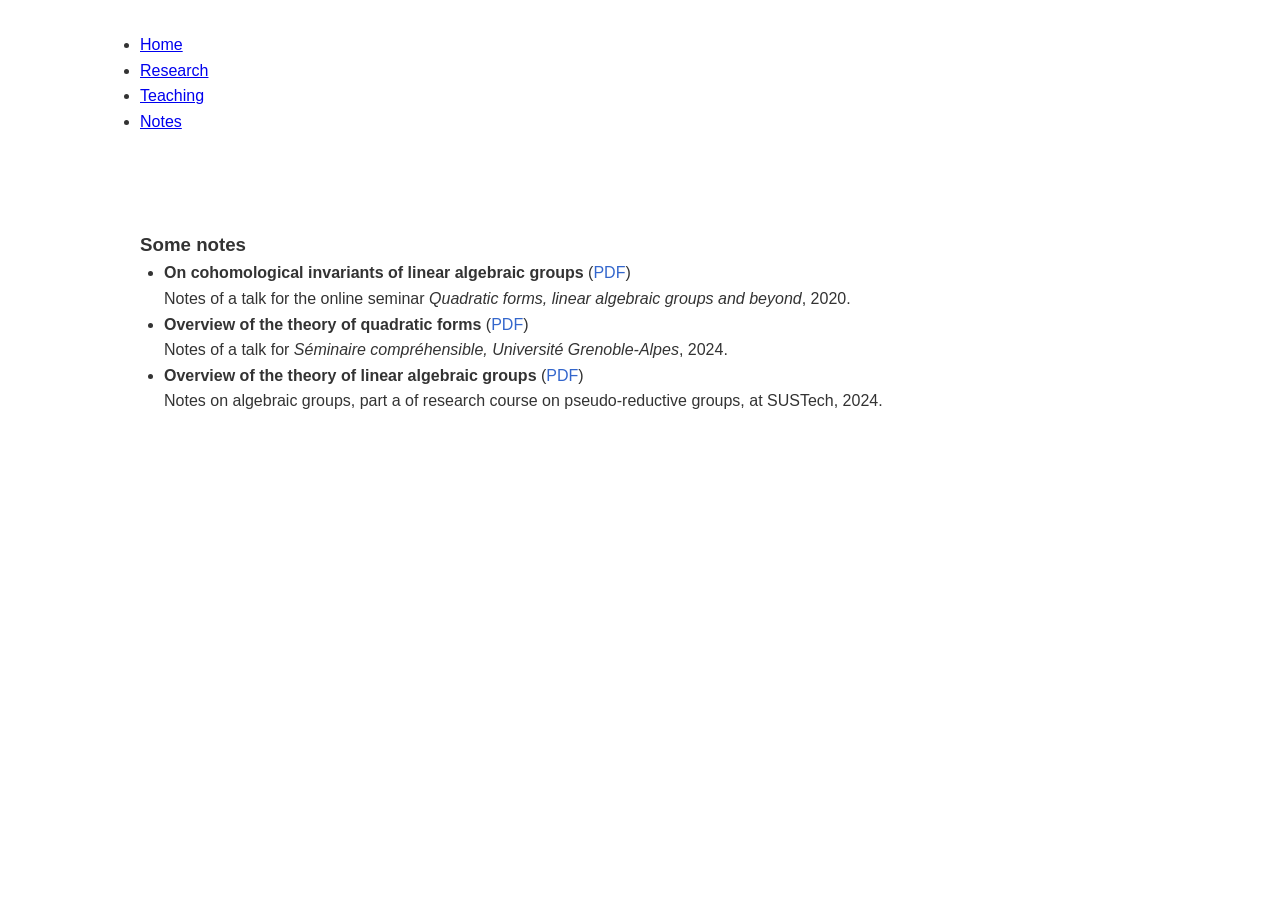
==== notes.html @ c6d20416 "Update notes.html" ====
<!DOCTYPE html>
<html lang="en">
<head>
  <meta charset="UTF-8">
  <meta name="viewport" content="width=device-width, initial-scale=1.0">
  <title>Notes | Alexandre Lourdeaux</title>
<link rel="canonical" href="https://alexldx.github.io/notes.html" />
  <meta name="description" content="Lecture notes and presentation slides from mathematics seminars by Alexandre Lourdeaux.">
  
  <link rel="stylesheet" href="styles.css">
</head>
<body>

  <nav class="navbar">
  <div class="container">
    <ul>
      <li><a href="index.html">Home</a></li>
      <li><a href="research.html">Research</a></li>
      <li><a href="teaching.html">Teaching</a></li>
      <li><a href="notes.html">Notes</a></li> </ul>
  </div>
</nav>

<section class="documents">


<section class="content-section">
    <div class="container">
      <h1>Some notes</h1>
     <ul class="list-doc">
      <li><p><strong>On cohomological invariants of linear algebraic groups</strong> (<a href="BeamerOnlineSeminarCondensed.pdf" target="_blank">PDF</a>) </p>
        <p>Notes of a talk for the online seminar <em>Quadratic forms, linear algebraic groups and beyond</em>, 2020.</p>
        </li>

      <li><p><strong>Overview of the theory of quadratic forms</strong> (<a href="SeminaireComprehensible.pdf" target="_blank">PDF</a>)</p>
        <p>Notes of a talk for <em>Séminaire compréhensible, Université Grenoble-Alpes</em>, 2024.</p>
      </li>

      <li><p><strong>Overview of the theory of linear algebraic groups</strong> (<a href="OverviewLAG.pdf" target="_blank">PDF</a>)</p>
        <p>Notes on algebraic groups, part a of research course on pseudo-reductive groups, at SUSTech, 2024.</p>
      </li>
     </ul>
    </div>
  </section>
</section>




</body>
</html>
---- styles.css ----
/* --- Base et Layout --- */
* { margin: 0; padding: 0; box-sizing: border-box; }
body { font-family: 'Segoe UI', Tahoma, Geneva, Verdana, sans-serif; line-height: 1.6; }
.container { width: 90%; max-width: 1200px; margin: 0 auto; }

/* --- Styles pour la bannière modernisée --- */
.banner {
  position: relative;
  width: 100%;
  height: 80vh; /* Hauteur immersive (80% de l'écran) */
  overflow: hidden;
  background-color: #f4f4f4;
}

.banner-image img {
  width: 100%;
  height: 100%;
  object-fit: cover; /* L'image originale s'adapte sans déformation */
  object-position: center bottom; /* Centre la ville mais garde les fleurs visibles */
}

/* Couche de superposition pour la lisibilité */
.banner-overlay {
  position: absolute;
  top: 0; left: 0; width: 100%; height: 100%;
  background-color: rgba(0, 0, 0, 0.4); /* Voile léger pour la lisibilité du texte */
  display: flex;
  flex-direction: column;
  color: #FFFFFF;
}

/* --- Menu intégré à la bannière --- */
.navbar-overlay {
  width: 100%;
  padding: 20px 0;
  display: flex;
  justify-content: flex-end; /* Aligne le menu à droite */
}

.navbar-overlay ul { list-style: none; display: flex; gap: 30px; }
.navbar-overlay ul li a {
  text-decoration: none;
  color: #FFFFFF;
  font-weight: 500;
  padding: 5px 10px;
  border-radius: 4px;
  transition: background-color 0.3s;
}

.navbar-overlay ul li a:hover,
.navbar-overlay ul li a.active {
  background-color: rgba(255, 255, 255, 0.2);
}

/* --- Titre et sous-titre centrés --- */
.banner-text {
  flex-grow: 1; /* Occupe l'espace restant */
  display: flex;
  flex-direction: column;
  justify-content: center;
  align-items: center;
  text-align: center;
}

.banner-text h1 {
  font-size: 4rem; /* Grand titre moderne */
  margin-bottom: 10px;
  text-shadow: 2px 2px 4px rgba(0, 0, 0, 0.6);
}

.banner-text p {
  font-size: 1.5rem;
  font-weight: 300;
  opacity: 0.9;
}

/* Reset simple */
* {
  margin: 0;
  padding: 0;
  box-sizing: border-box;
}

body {
  font-family: Arial, Helvetica, sans-serif;
  color: #333;
  line-height: 1.6;
}

/* Conteneur centralisé */
.container {
  width: 90%;
  max-width: 1000px;
  margin: auto;
  padding: 2rem 0;
}

/* Section 2 : Zone de couleur */
/* Section bleue */
.intro {
  background: #85929E; 
  color: white;
  padding: 2rem 0;
}

.intro-flex {
  display: flex;
  flex-wrap: wrap;
  align-items: center; /* centre verticalement photo et texte */
  gap: 2rem;
}

.photo-profil img {
  width: 200px;
  height: 200px;
  object-fit: cover;
  border-radius: 0;
}

.intro-texte {
  flex: 1;
}

.nom {
  font-size: 2.5rem;   /* taille du nom */
  margin-bottom: 1rem; /* espace sous le nom */
  line-height: 1.2;
  color: white;
}

.intro-texte p {
  margin-bottom: 1rem; /* espace entre les paragraphes */
}

/* Style spécifique pour l'email */
.email a {
  color: #ffcc00;  /* couleur différente pour l'email */
  text-decoration: none;
}

.email a:hover {
  text-decoration: underline;
}


.list-doc ul {
    margin-left: 50px; /* Décalage spécifique */
    list-style-position: outside; /* Garde les puces alignées dans la marge */
}

/* Section 3 : Zone grise */
.texte-gris {
  background: #f2f2f2;
  padding: 2rem 0;
}

.texte-gris h2 {
  margin-bottom: 1rem;
}

.texte-gris ul {
  list-style-type: disc;
  margin-left: 1.5rem;
}


/* Section 4 : Zone blanche */
.documents {
  background: white;
  padding: 2rem 0;
}

.documents h2 {
  margin-bottom: 1rem;
}

.documents ul {
  list-style-type: disc;
  margin-left: 1.5rem;
}


.documents ul ul {
  list-style-type: circle;
  margin-left: 1.5rem;
}

.documents a {
  color: #3366cc; /* même bleu clair pour les liens */
  text-decoration: none;
}

.documents a:hover {
  text-decoration: underline;
}

.teaching-block h2, 
.teaching-block p {
    margin: 0; /* Supprime toutes les marges par défaut */
}

/* On rajoute un peu d'espace uniquement en dessous du bloc complet */
.teaching-block {
    margin-bottom: 20px;
}
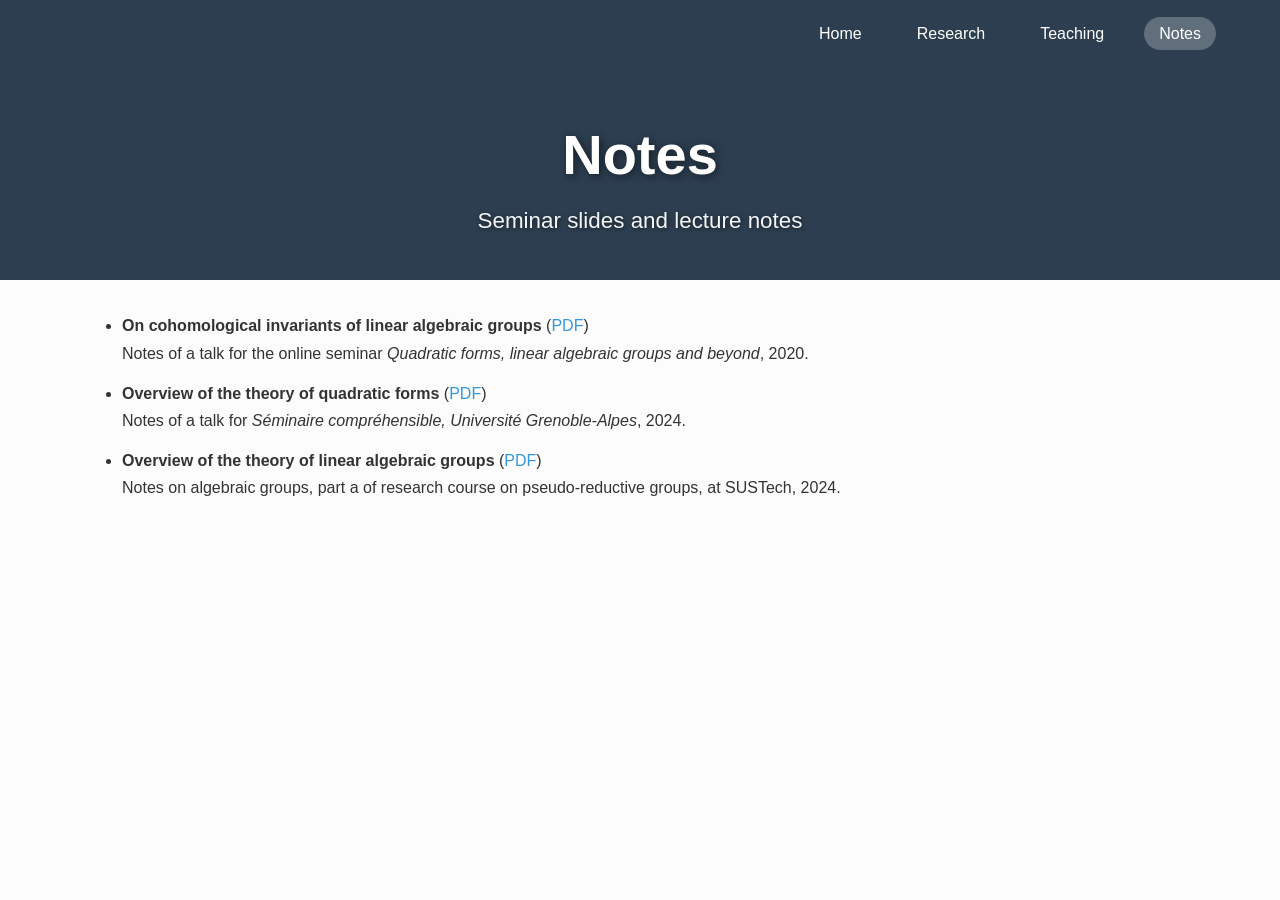
==== commit e66646db: "Update notes.html" ====
--- a/notes.html
+++ b/notes.html
@@ -1,51 +1,54 @@
 <!DOCTYPE html>
-<html lang="en">
+<html lang="fr">
 <head>
   <meta charset="UTF-8">
   <meta name="viewport" content="width=device-width, initial-scale=1.0">
   <title>Notes | Alexandre Lourdeaux</title>
-<link rel="canonical" href="https://alexldx.github.io/notes.html" />
+  <link rel="canonical" href="https://alexldx.github.io/notes.html" />
   <meta name="description" content="Lecture notes and presentation slides from mathematics seminars by Alexandre Lourdeaux.">
-  
   <link rel="stylesheet" href="styles.css">
 </head>
 <body>
 
-  <nav class="navbar">
+  <header class="banner" style="height: auto; min-height: 200px;">
+    <div class="banner-overlay" style="position: relative; background-color: #2c3e50;">
+      <nav class="navbar-overlay">
+        <ul>
+          <li><a href="index.html">Home</a></li>
+          <li><a href="research.html">Research</a></li>
+          <li><a href="teaching.html">Teaching</a></li>
+          <li><a href="notes.html" class="active">Notes</a></li>
+        </ul>
+      </nav>
+      <div class="banner-text" style="padding: 40px 0;">
+        <h1>Notes</h1>
+        <p>Seminar slides and lecture notes</p>
+      </div>
+    </div>
+  </header>
+
   <div class="container">
-    <ul>
-      <li><a href="index.html">Home</a></li>
-      <li><a href="research.html">Research</a></li>
-      <li><a href="teaching.html">Teaching</a></li>
-      <li><a href="notes.html">Notes</a></li> </ul>
+    <section class="content-section">
+      <div class="list-doc">
+        <ul>
+          <li>
+            <p><strong>On cohomological invariants of linear algebraic groups</strong> (<a href="BeamerOnlineSeminarCondensed.pdf" target="_blank">PDF</a>)</p>
+            <p>Notes of a talk for the online seminar <em>Quadratic forms, linear algebraic groups and beyond</em>, 2020.</p>
+          </li>
+
+          <li>
+            <p><strong>Overview of the theory of quadratic forms</strong> (<a href="SeminaireComprehensible.pdf" target="_blank">PDF</a>)</p>
+            <p>Notes of a talk for <em>Séminaire compréhensible, Université Grenoble-Alpes</em>, 2024.</p>
+          </li>
+
+          <li>
+            <p><strong>Overview of the theory of linear algebraic groups</strong> (<a href="OverviewLAG.pdf" target="_blank">PDF</a>)</p>
+            <p>Notes on algebraic groups, part a of research course on pseudo-reductive groups, at SUSTech, 2024.</p>
+          </li>
+        </ul>
+      </div>
+    </section>
   </div>
-</nav>
-
-<section class="documents">
-
-
-<section class="content-section">
-    <div class="container">
-      <h1>Some notes</h1>
-     <ul class="list-doc">
-      <li><p><strong>On cohomological invariants of linear algebraic groups</strong> (<a href="BeamerOnlineSeminarCondensed.pdf" target="_blank">PDF</a>) </p>
-        <p>Notes of a talk for the online seminar <em>Quadratic forms, linear algebraic groups and beyond</em>, 2020.</p>
-        </li>
-
-      <li><p><strong>Overview of the theory of quadratic forms</strong> (<a href="SeminaireComprehensible.pdf" target="_blank">PDF</a>)</p>
-        <p>Notes of a talk for <em>Séminaire compréhensible, Université Grenoble-Alpes</em>, 2024.</p>
-      </li>
-
-      <li><p><strong>Overview of the theory of linear algebraic groups</strong> (<a href="OverviewLAG.pdf" target="_blank">PDF</a>)</p>
-        <p>Notes on algebraic groups, part a of research course on pseudo-reductive groups, at SUSTech, 2024.</p>
-      </li>
-     </ul>
-    </div>
-  </section>
-</section>
-
-
-
 
 </body>
 </html>
--- a/styles.css
+++ b/styles.css
@@ -1,206 +1,208 @@
-/* --- Base et Layout --- */
-* { margin: 0; padding: 0; box-sizing: border-box; }
-body { font-family: 'Segoe UI', Tahoma, Geneva, Verdana, sans-serif; line-height: 1.6; }
-.container { width: 90%; max-width: 1200px; margin: 0 auto; }
-
-/* --- Styles pour la bannière modernisée --- */
+/* --- 1. BASE & TYPOGRAPHIE --- */
+* { 
+    margin: 0; 
+    padding: 0; 
+    box-sizing: border-box; 
+}
+
+body {
+    font-family: 'Inter', -apple-system, BlinkMacSystemFont, "Segoe UI", Roboto, sans-serif;
+    color: #333;
+    background-color: #fcfcfc;
+    line-height: 1.7;
+}
+
+.container { 
+    width: 90%; 
+    max-width: 1100px; 
+    margin: 0 auto; 
+    padding: 2rem 0;
+}
+
+h1, h2, h3 {
+    color: #2c3e50;
+    margin-bottom: 1rem;
+}
+
+h2 {
+    border-bottom: 1px solid #eee;
+    padding-bottom: 8px;
+    margin-top: 2rem;
+}
+
+/* --- 2. NAVIGATION & BANNIÈRE (HERO) --- */
 .banner {
-  position: relative;
-  width: 100%;
-  height: 80vh; /* Hauteur immersive (80% de l'écran) */
-  overflow: hidden;
-  background-color: #f4f4f4;
+    position: relative;
+    width: 100%;
+    height: 60vh; /* Hauteur équilibrée */
+    overflow: hidden;
+    background-color: #2c3e50;
 }
 
 .banner-image img {
-  width: 100%;
-  height: 100%;
-  object-fit: cover; /* L'image originale s'adapte sans déformation */
-  object-position: center bottom; /* Centre la ville mais garde les fleurs visibles */
-}
-
-/* Couche de superposition pour la lisibilité */
+    width: 100%;
+    height: 100%;
+    object-fit: cover;
+    object-position: center 70%; /* Optimisé pour votre photo de Shenzhen */
+}
+
 .banner-overlay {
-  position: absolute;
-  top: 0; left: 0; width: 100%; height: 100%;
-  background-color: rgba(0, 0, 0, 0.4); /* Voile léger pour la lisibilité du texte */
-  display: flex;
-  flex-direction: column;
-  color: #FFFFFF;
-}
-
-/* --- Menu intégré à la bannière --- */
+    position: absolute;
+    top: 0; left: 0; width: 100%; height: 100%;
+    background-color: rgba(0, 0, 0, 0.35); /* Voile pour la lisibilité */
+    display: flex;
+    flex-direction: column;
+    color: #FFFFFF;
+}
+
 .navbar-overlay {
-  width: 100%;
-  padding: 20px 0;
-  display: flex;
-  justify-content: flex-end; /* Aligne le menu à droite */
-}
-
-.navbar-overlay ul { list-style: none; display: flex; gap: 30px; }
+    width: 100%;
+    padding: 20px 0;
+    display: flex;
+    justify-content: flex-end;
+}
+
+.navbar-overlay ul { 
+    list-style: none; 
+    display: flex; 
+    gap: 25px; 
+    padding-right: 5%;
+}
+
 .navbar-overlay ul li a {
-  text-decoration: none;
-  color: #FFFFFF;
-  font-weight: 500;
-  padding: 5px 10px;
-  border-radius: 4px;
-  transition: background-color 0.3s;
+    text-decoration: none;
+    color: #FFFFFF;
+    font-weight: 500;
+    padding: 8px 15px;
+    border-radius: 20px;
+    transition: all 0.3s ease;
 }
 
 .navbar-overlay ul li a:hover,
 .navbar-overlay ul li a.active {
-  background-color: rgba(255, 255, 255, 0.2);
-}
-
-/* --- Titre et sous-titre centrés --- */
+    background-color: rgba(255, 255, 255, 0.25);
+}
+
 .banner-text {
-  flex-grow: 1; /* Occupe l'espace restant */
-  display: flex;
-  flex-direction: column;
-  justify-content: center;
-  align-items: center;
-  text-align: center;
+    flex-grow: 1;
+    display: flex;
+    flex-direction: column;
+    justify-content: center;
+    align-items: center;
+    text-align: center;
 }
 
 .banner-text h1 {
-  font-size: 4rem; /* Grand titre moderne */
-  margin-bottom: 10px;
-  text-shadow: 2px 2px 4px rgba(0, 0, 0, 0.6);
+    font-size: 3.5rem;
+    color: #FFFFFF;
+    border: none;
+    text-shadow: 2px 2px 8px rgba(0, 0, 0, 0.5);
+    margin: 0;
 }
 
 .banner-text p {
-  font-size: 1.5rem;
-  font-weight: 300;
-  opacity: 0.9;
-}
-
-/* Reset simple */
-* {
-  margin: 0;
-  padding: 0;
-  box-sizing: border-box;
-}
-
-body {
-  font-family: Arial, Helvetica, sans-serif;
-  color: #333;
-  line-height: 1.6;
-}
-
-/* Conteneur centralisé */
-.container {
-  width: 90%;
-  max-width: 1000px;
-  margin: auto;
-  padding: 2rem 0;
-}
-
-/* Section 2 : Zone de couleur */
-/* Section bleue */
+    font-size: 1.4rem;
+    font-weight: 300;
+    opacity: 0.95;
+    text-shadow: 1px 1px 4px rgba(0, 0, 0, 0.5);
+}
+
+/* --- 3. SECTIONS DE CONTENU --- */
+/* Zone Introduction (Accueil) */
 .intro {
-  background: #85929E; 
-  color: white;
-  padding: 2rem 0;
+    background: #f8f9fa;
+    padding: 4rem 0;
+    border-bottom: 1px solid #eee;
 }
 
 .intro-flex {
-  display: flex;
-  flex-wrap: wrap;
-  align-items: center; /* centre verticalement photo et texte */
-  gap: 2rem;
+    display: flex;
+    flex-wrap: wrap;
+    align-items: center;
+    gap: 3rem;
 }
 
 .photo-profil img {
-  width: 200px;
-  height: 200px;
-  object-fit: cover;
-  border-radius: 0;
-}
-
-.intro-texte {
-  flex: 1;
-}
-
-.nom {
-  font-size: 2.5rem;   /* taille du nom */
-  margin-bottom: 1rem; /* espace sous le nom */
-  line-height: 1.2;
-  color: white;
-}
-
-.intro-texte p {
-  margin-bottom: 1rem; /* espace entre les paragraphes */
-}
-
-/* Style spécifique pour l'email */
+    width: 220px;
+    height: 220px;
+    object-fit: cover;
+    border-radius: 4px;
+    box-shadow: 0 4px 15px rgba(0,0,0,0.1);
+}
+
+.intro-texte { flex: 1; min-width: 300px; }
+.intro-texte p { margin-bottom: 1.2rem; }
+
+/* Bouton CV */
+.btn-cv {
+    display: inline-block;
+    padding: 12px 30px;
+    background-color: #2c3e50;
+    color: #fff !important;
+    text-decoration: none;
+    border-radius: 50px;
+    font-weight: 600;
+    transition: all 0.3s ease;
+    border: 2px solid #2c3e50;
+    margin-top: 1rem;
+}
+
+.btn-cv:hover {
+    background-color: transparent;
+    color: #2c3e50 !important;
+}
+
+/* --- 4. ENSEIGNEMENT (CARTES) --- */
+.teaching-block {
+    background: #fff;
+    border-left: 5px solid #2c3e50;
+    margin-bottom: 2rem;
+    padding: 1.5rem 2rem;
+    box-shadow: 0 2px 8px rgba(0,0,0,0.05);
+    border-radius: 0 4px 4px 0;
+}
+
+.teaching-block h2 { 
+    margin-top: 0; 
+    border: none; 
+    color: #2c3e50;
+    font-size: 1.4rem;
+}
+
+.teaching-block p { 
+    margin: 5px 0 15px 0; 
+    font-style: italic;
+    color: #555;
+}
+
+.teaching-block ul {
+    margin-left: 1.5rem;
+    list-style-type: square;
+}
+
+/* --- 5. LISTES ET LIENS (RECHERCHE & NOTES) --- */
+.list-doc ul, .documents ul {
+    margin-left: 2rem;
+    margin-bottom: 1.5rem;
+}
+
+.list-doc li, .documents li {
+    margin-bottom: 0.8rem;
+}
+
+a {
+    color: #3498db;
+    text-decoration: none;
+    transition: color 0.2s;
+}
+
+a:hover {
+    color: #2980b9;
+    text-decoration: underline;
+}
+
+/* Style spécifique email */
 .email a {
-  color: #ffcc00;  /* couleur différente pour l'email */
-  text-decoration: none;
-}
-
-.email a:hover {
-  text-decoration: underline;
-}
-
-
-.list-doc ul {
-    margin-left: 50px; /* Décalage spécifique */
-    list-style-position: outside; /* Garde les puces alignées dans la marge */
-}
-
-/* Section 3 : Zone grise */
-.texte-gris {
-  background: #f2f2f2;
-  padding: 2rem 0;
-}
-
-.texte-gris h2 {
-  margin-bottom: 1rem;
-}
-
-.texte-gris ul {
-  list-style-type: disc;
-  margin-left: 1.5rem;
-}
-
-
-/* Section 4 : Zone blanche */
-.documents {
-  background: white;
-  padding: 2rem 0;
-}
-
-.documents h2 {
-  margin-bottom: 1rem;
-}
-
-.documents ul {
-  list-style-type: disc;
-  margin-left: 1.5rem;
-}
-
-
-.documents ul ul {
-  list-style-type: circle;
-  margin-left: 1.5rem;
-}
-
-.documents a {
-  color: #3366cc; /* même bleu clair pour les liens */
-  text-decoration: none;
-}
-
-.documents a:hover {
-  text-decoration: underline;
-}
-
-.teaching-block h2, 
-.teaching-block p {
-    margin: 0; /* Supprime toutes les marges par défaut */
-}
-
-/* On rajoute un peu d'espace uniquement en dessous du bloc complet */
-.teaching-block {
-    margin-bottom: 20px;
-}
-
+    color: #e67e22;
+    font-weight: bold;
+}
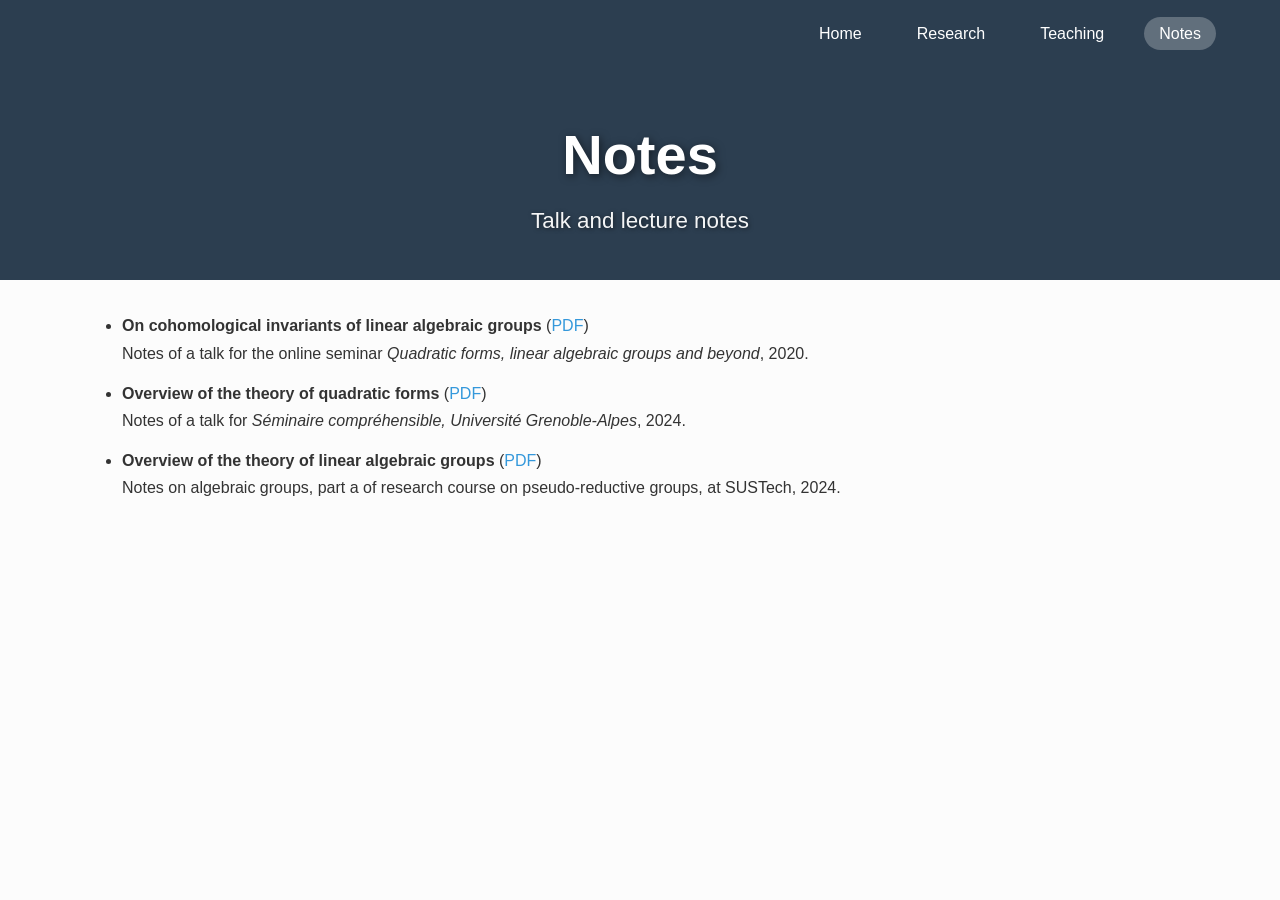
==== commit 20086b59: "Update notes.html" ====
--- a/notes.html
+++ b/notes.html
@@ -22,7 +22,7 @@
       </nav>
       <div class="banner-text" style="padding: 40px 0;">
         <h1>Notes</h1>
-        <p>Seminar slides and lecture notes</p>
+        <p>Talk and lecture notes</p>
       </div>
     </div>
   </header>
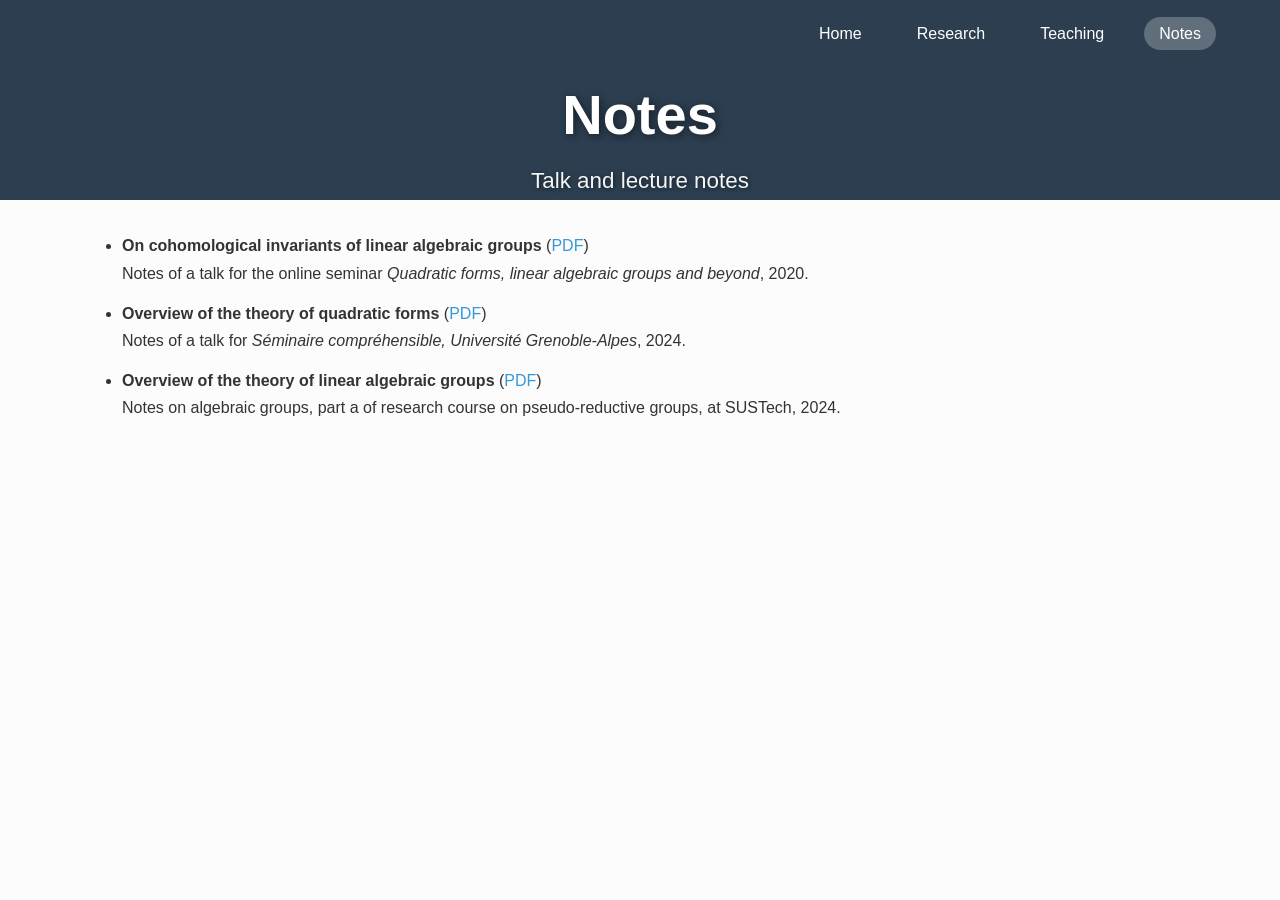
==== commit 327c39dd: "Update notes.html" ====
--- a/notes.html
+++ b/notes.html
@@ -1,5 +1,5 @@
 <!DOCTYPE html>
-<html lang="fr">
+<html lang="en">
 <head>
   <meta charset="UTF-8">
   <meta name="viewport" content="width=device-width, initial-scale=1.0">
@@ -10,7 +10,9 @@
 </head>
 <body>
 
-  <header class="banner" style="height: auto; min-height: 200px;">
+
+
+<header class="banner" style="height: auto; min-height: 200px;">
     <div class="banner-overlay" style="position: relative; background-color: #2c3e50;">
       <nav class="navbar-overlay">
         <ul>
@@ -20,12 +22,18 @@
           <li><a href="notes.html" class="active">Notes</a></li>
         </ul>
       </nav>
-      <div class="banner-text" style="padding: 40px 0;">
+      <div class="banner-text">
         <h1>Notes</h1>
         <p>Talk and lecture notes</p>
       </div>
     </div>
   </header>
+
+
+
+
+
+  
 
   <div class="container">
     <section class="content-section">
--- a/styles.css
+++ b/styles.css
@@ -39,11 +39,13 @@
     background-color: #2c3e50;
 }
 
+
 .banner-image img {
-    width: 100%;
-    height: 100%;
-    object-fit: cover;
-    object-position: center 70%; /* Optimisé pour votre photo de Shenzhen */
+  width: 100%;
+  height: 100%;
+  object-fit: cover;
+  /* Aligne l'image sur son centre vertical et horizontal */
+  object-position: center 50%; 
 }
 
 .banner-overlay {
@@ -206,3 +208,58 @@
     color: #e67e22;
     font-weight: bold;
 }
+
+/* --- Styles pour les résumés déroulants (Abstracts) --- */
+.abstract-container {
+    margin-top: 8px;
+    margin-bottom: 15px;
+    border: 1px solid #eee;
+    border-radius: 4px;
+    background-color: #fafafa;
+    transition: all 0.3s ease;
+}
+
+.abstract-container[open] {
+    background-color: #fff;
+    box-shadow: 0 2px 8px rgba(0,0,0,0.05);
+}
+
+summary {
+    padding: 6px 12px;
+    font-size: 0.9rem;
+    font-weight: 600;
+    color: #3498db;
+    cursor: pointer;
+    outline: none;
+    list-style: none; /* Cache la flèche par défaut dans certains navigateurs */
+}
+
+summary::-webkit-details-marker {
+    display: none; /* Cache la flèche sous Chrome/Safari */
+}
+
+summary:before {
+    content: "▶ "; /* Ajoute un petit triangle personnalisé */
+    font-size: 0.7rem;
+    margin-right: 5px;
+    transition: transform 0.2s;
+    display: inline-block;
+}
+
+.abstract-container[open] summary:before {
+    transform: rotate(90deg); /* Fait pivoter le triangle quand c'est ouvert */
+}
+
+summary:hover {
+    color: #2c3e50;
+    text-decoration: underline;
+}
+
+.abstract-content {
+    padding: 10px 15px 15px 15px;
+    font-size: 0.95rem;
+    line-height: 1.5;
+    color: #555;
+    border-top: 1px solid #eee;
+    font-style: italic;
+}
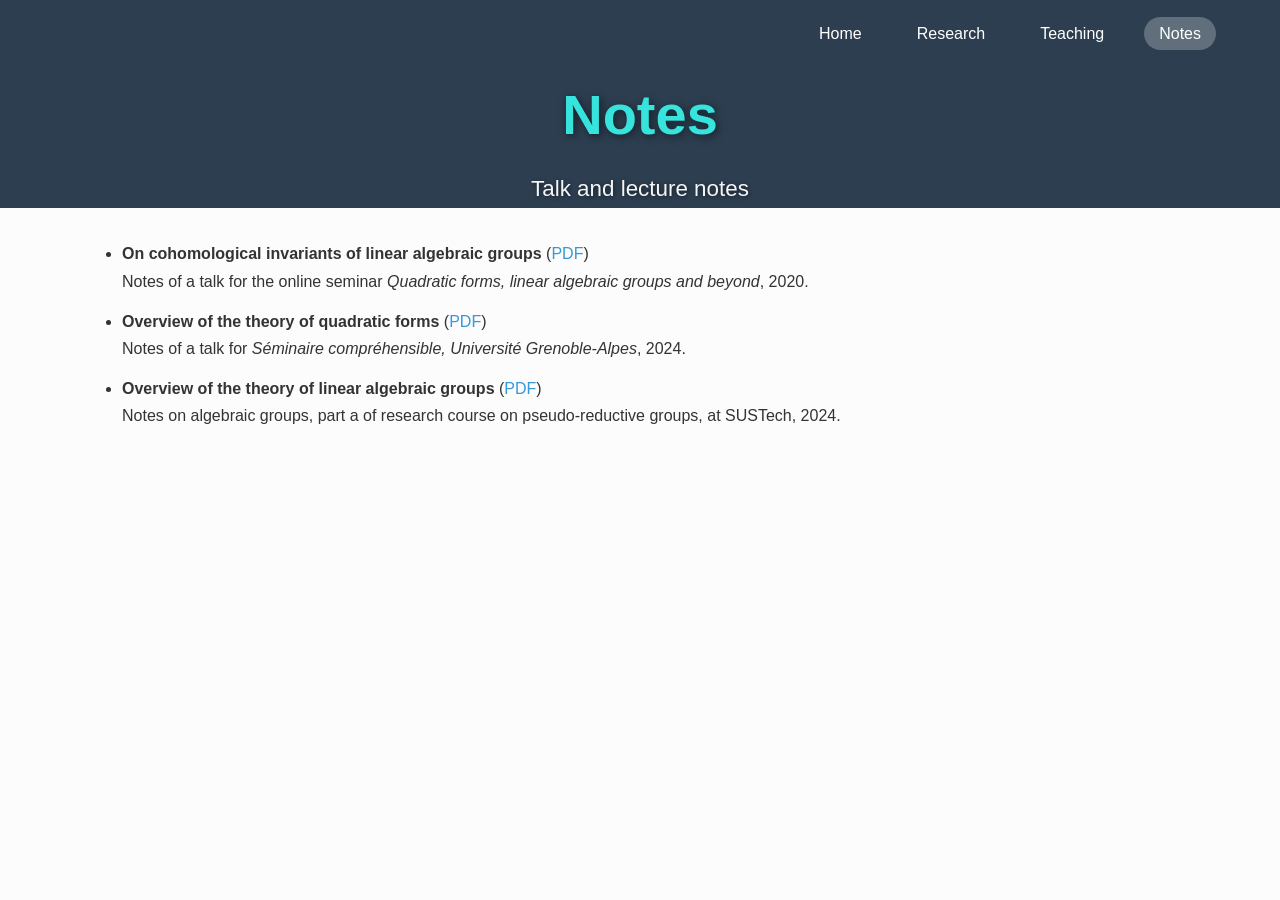
==== commit a9f97bec: "Update notes.html" ====
--- a/notes.html
+++ b/notes.html
@@ -23,7 +23,7 @@
         </ul>
       </nav>
       <div class="banner-text">
-        <h1>Notes</h1>
+        <h2>Notes</h2>
         <p>Talk and lecture notes</p>
       </div>
     </div>
--- a/styles.css
+++ b/styles.css
@@ -101,6 +101,16 @@
     text-shadow: 2px 2px 8px rgba(0, 0, 0, 0.5);
     margin: 0;
 }
+
+
+.banner-text h2 {
+    font-size: 3.5rem;
+    color: #37E3DD;
+    border: none;
+    text-shadow: 2px 2px 8px rgba(0, 0, 0, 0.5);
+    margin: 0;
+}
+
 
 .banner-text p {
     font-size: 1.4rem;
@@ -183,6 +193,11 @@
 }
 
 /* --- 5. LISTES ET LIENS (RECHERCHE & NOTES) --- */
+.list-doc2 ul {
+    margin-left: 2rem;
+    list-style-type: circle
+}
+
 .list-doc ul, .documents ul {
     margin-left: 2rem;
     margin-bottom: 1.5rem;
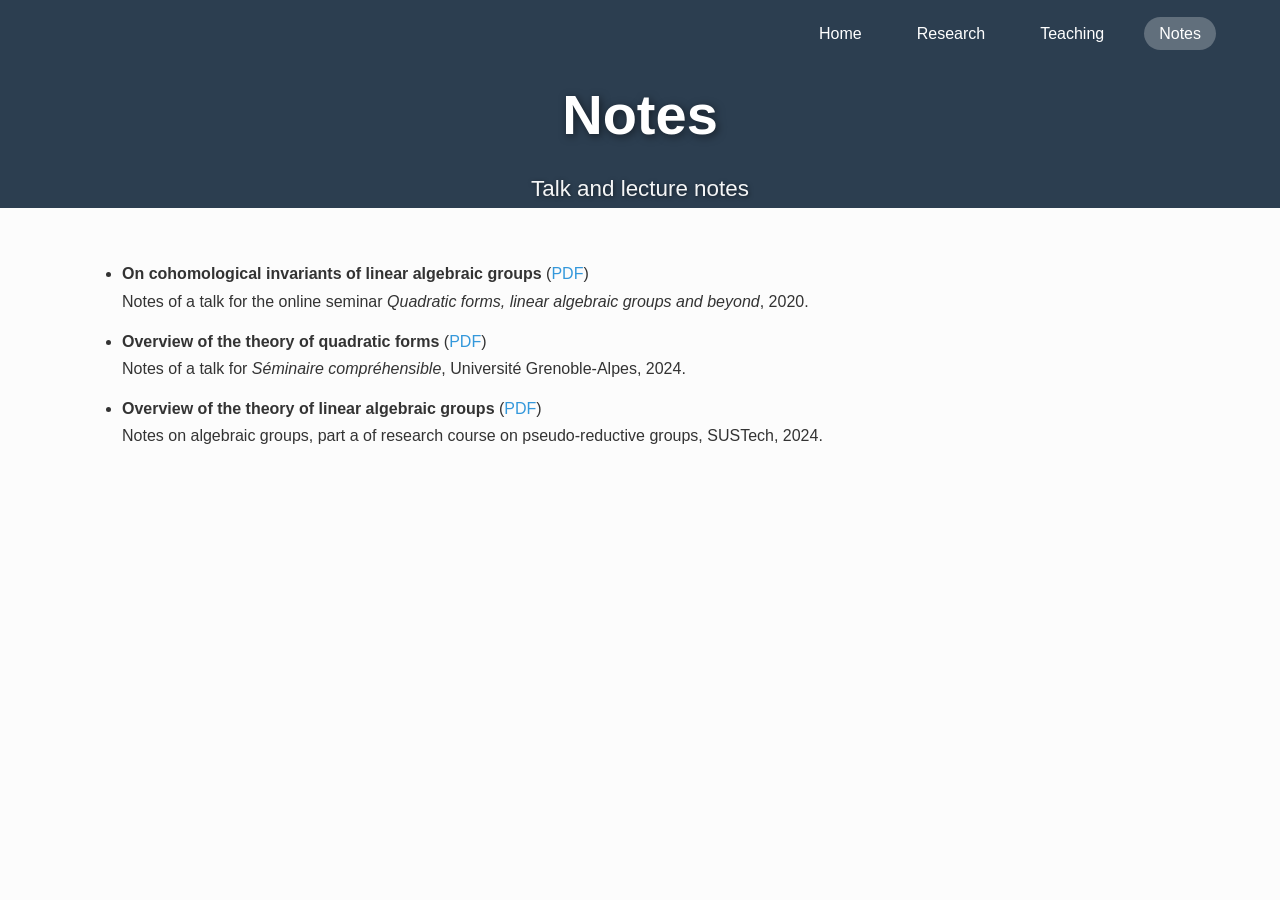
==== commit 428585fe: "Update notes.html" ====
--- a/notes.html
+++ b/notes.html
@@ -46,12 +46,12 @@
 
           <li>
             <p><strong>Overview of the theory of quadratic forms</strong> (<a href="SeminaireComprehensible.pdf" target="_blank">PDF</a>)</p>
-            <p>Notes of a talk for <em>Séminaire compréhensible, Université Grenoble-Alpes</em>, 2024.</p>
+            <p>Notes of a talk for <em>Séminaire compréhensible</em>, Université Grenoble-Alpes, 2024.</p>
           </li>
 
           <li>
             <p><strong>Overview of the theory of linear algebraic groups</strong> (<a href="OverviewLAG.pdf" target="_blank">PDF</a>)</p>
-            <p>Notes on algebraic groups, part a of research course on pseudo-reductive groups, at SUSTech, 2024.</p>
+            <p>Notes on algebraic groups, part a of research course on pseudo-reductive groups, SUSTech, 2024.</p>
           </li>
         </ul>
       </div>
--- a/styles.css
+++ b/styles.css
@@ -105,7 +105,7 @@
 
 .banner-text h2 {
     font-size: 3.5rem;
-    color: #37E3DD;
+    color: #FFFFFF;
     border: none;
     text-shadow: 2px 2px 8px rgba(0, 0, 0, 0.5);
     margin: 0;
@@ -118,6 +118,14 @@
     opacity: 0.95;
     text-shadow: 1px 1px 4px rgba(0, 0, 0, 0.5);
 }
+
+
+/* 1. Réduire l'espace sous la bannière */
+.hero-banner, .banner {
+  margin-bottom: 20px; /* Réduisez cette valeur (par exemple de 50px à 20px) */
+}
+
+
 
 /* --- 3. SECTIONS DE CONTENU --- */
 /* Zone Introduction (Accueil) */
@@ -125,6 +133,12 @@
     background: #f8f9fa;
     padding: 4rem 0;
     border-bottom: 1px solid #eee;
+}
+
+/* 2. Réduire l'espace interne en haut de la section intro */
+.intro {
+  padding-top: 20px; /* Diminuez le padding supérieur */
+  padding-bottom: 40px;
 }
 
 .intro-flex {
